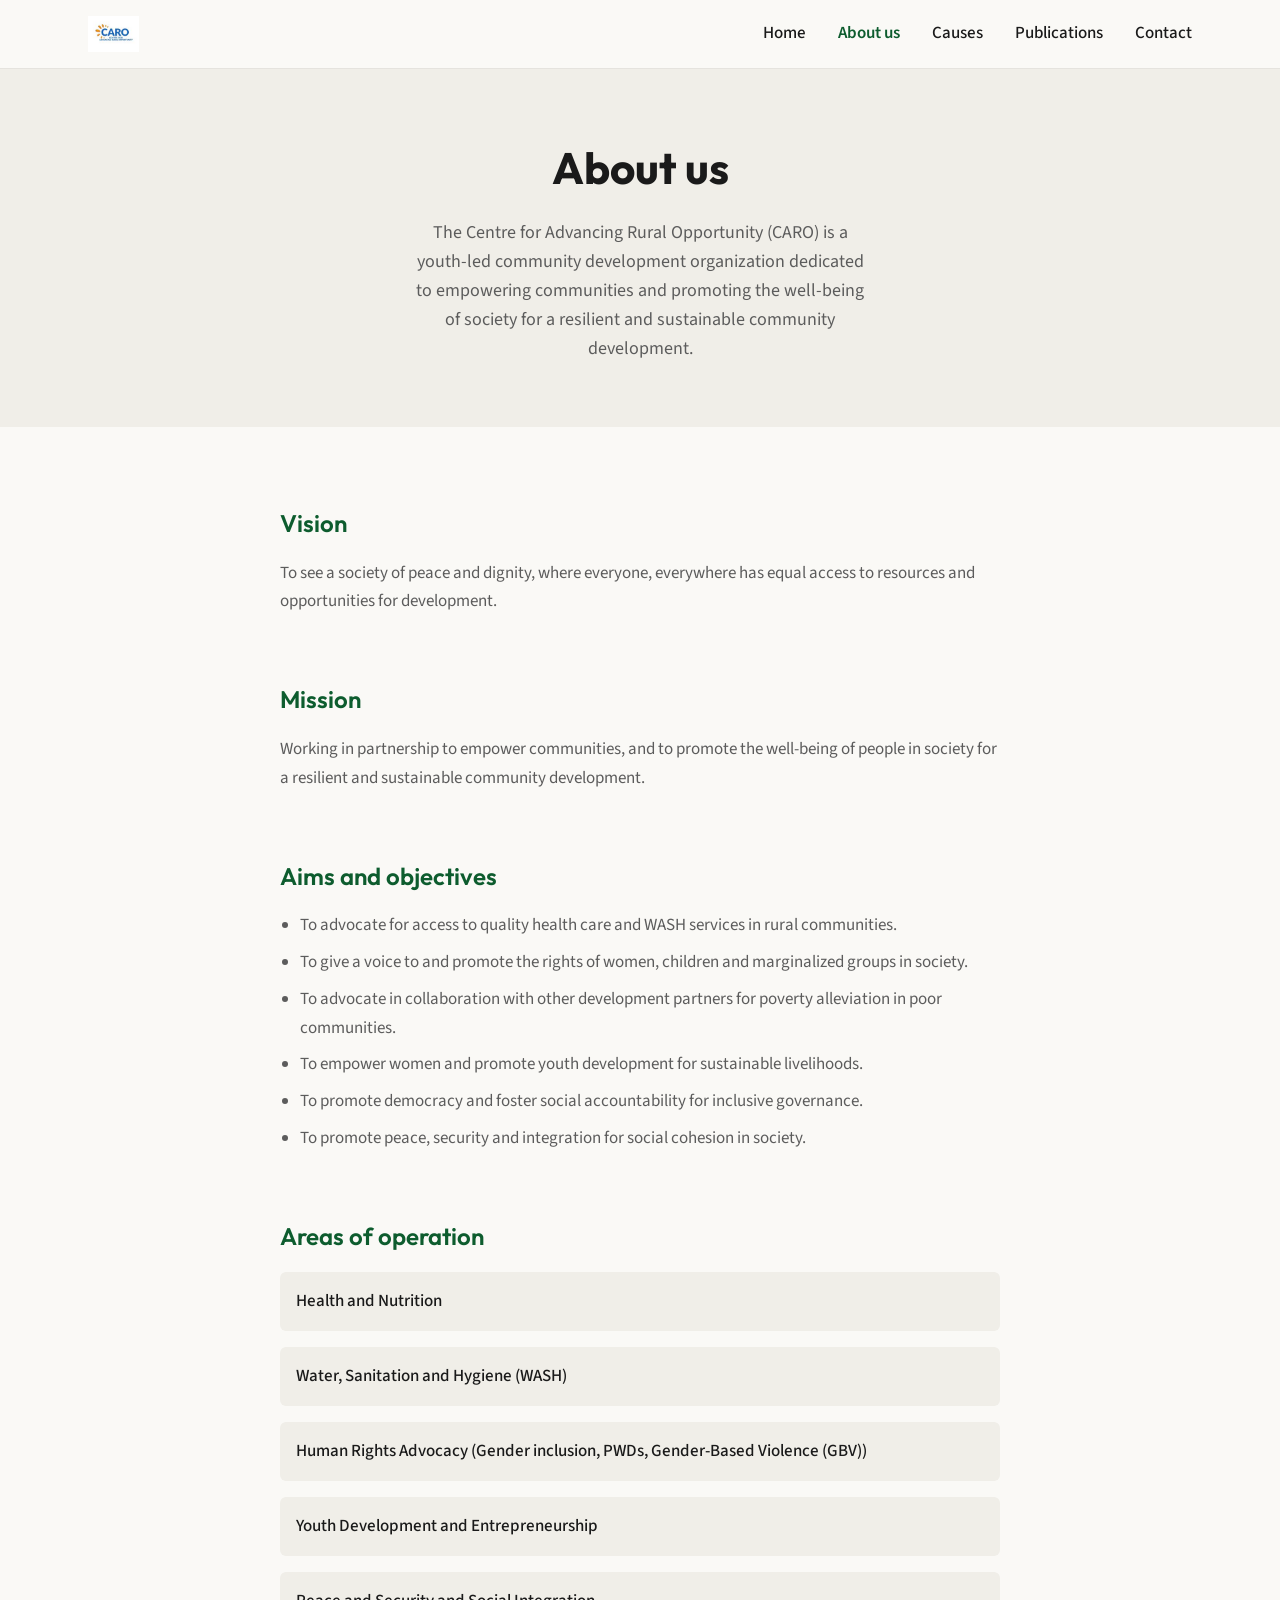
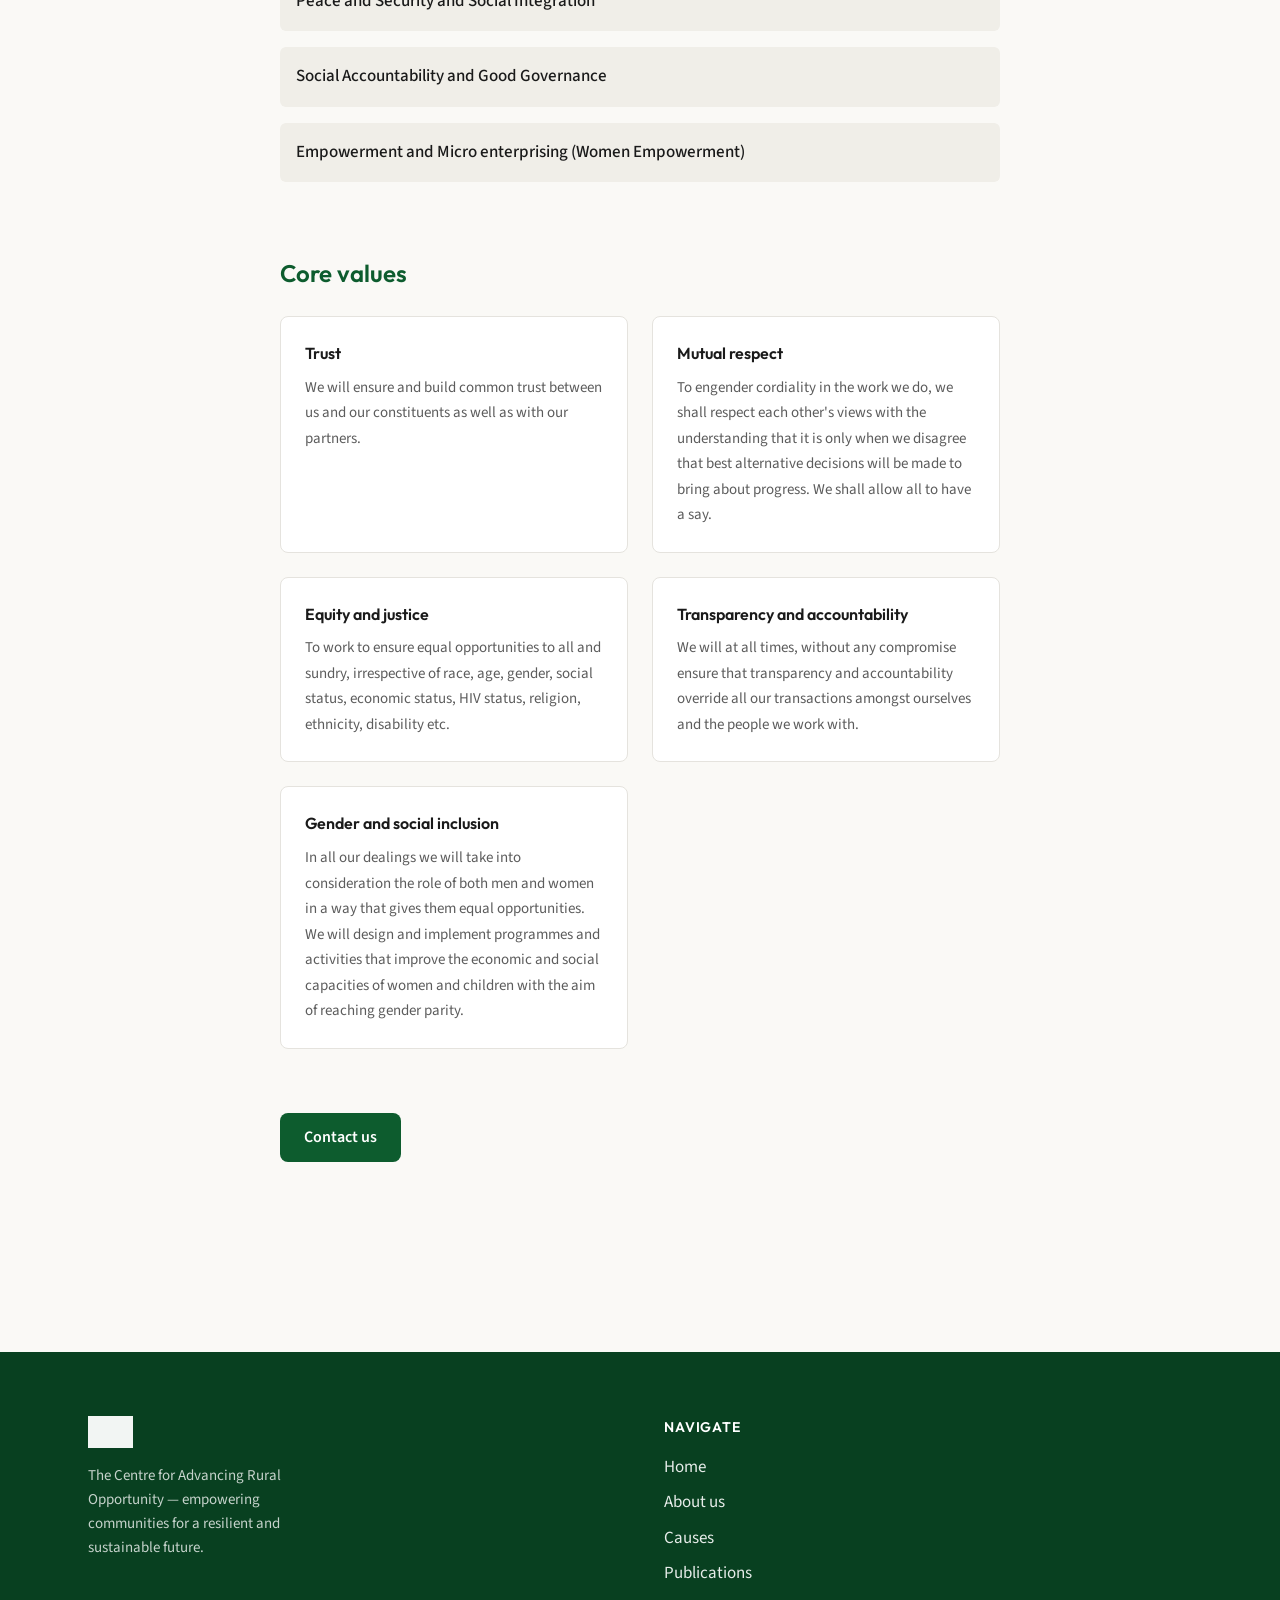
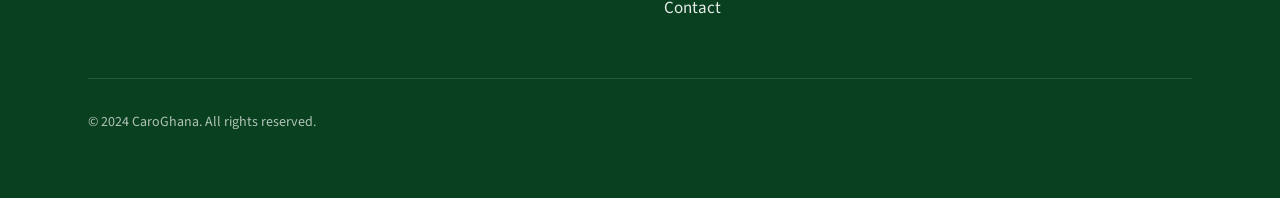
==== about.html @ 6c0eb005 "Initial commit: CaroGhana static NGO website Made-with: Cursor" ====
<!DOCTYPE html>
<html lang="en">
<head>
  <meta charset="UTF-8" />
  <meta name="viewport" content="width=device-width, initial-scale=1.0" />
  <meta name="description" content="About CaroGhana – Vision, mission, aims, areas of operation and core values." />
  <title>About us – CaroGhana</title>
  <link rel="preconnect" href="https://fonts.googleapis.com" />
  <link rel="preconnect" href="https://fonts.gstatic.com" crossorigin />
  <link href="https://fonts.googleapis.com/css2?family=Outfit:wght@500;600;700&family=Source+Sans+3:wght@400;500;600;700&display=swap" rel="stylesheet" />
  <link rel="stylesheet" href="css/variables.css" />
  <link rel="stylesheet" href="css/base.css" />
  <link rel="stylesheet" href="css/header.css" />
  <link rel="stylesheet" href="css/cards.css" />
  <link rel="stylesheet" href="css/footer.css" />
  <style>
    .page-hero { padding-block: var(--space-3xl); text-align: center; }
    .page-hero h1 { font-family: var(--font-heading); font-size: clamp(2rem, 4vw, 2.75rem); font-weight: 700; margin: 0 0 var(--space-md); }
    .page-hero p { font-size: 1.125rem; color: var(--color-text-muted); max-width: 50ch; margin: 0 auto; }
    .about-block { margin-bottom: var(--space-3xl); }
    .about-block h2 { font-family: var(--font-heading); font-size: 1.5rem; font-weight: 600; margin: 0 0 var(--space-md); color: var(--color-primary); }
    .about-block p, .about-block ul { margin: 0 0 var(--space-md); color: var(--color-text-muted); line-height: 1.7; }
    .about-block ul { padding-left: 1.25rem; }
    .about-block li { margin-bottom: var(--space-sm); }
    .values-grid { display: grid; grid-template-columns: repeat(auto-fill, minmax(260px, 1fr)); gap: var(--space-lg); margin-top: var(--space-lg); }
    .value-card { padding: var(--space-lg); background: var(--color-surface); border-radius: var(--radius-md); border: 1px solid var(--color-border); }
    .value-card h3 { font-family: var(--font-heading); font-size: 1rem; font-weight: 600; margin: 0 0 var(--space-sm); color: var(--color-text); }
    .value-card p { margin: 0; font-size: 0.9375rem; color: var(--color-text-muted); }
    .areas-list { list-style: none; padding: 0; margin: 0; display: grid; gap: var(--space-sm); }
    .areas-list li { padding: var(--space-md); background: var(--color-bg-alt); border-radius: var(--radius-sm); font-weight: 500; }
  </style>
</head>
<body>
  <a href="#main" class="skip-link">Skip to main content</a>

  <header class="site-header">
    <div class="container">
      <a href="index.html" class="logo"><img src="images/logo.jpg" alt="CaroGhana" /></a>
      <button type="button" class="nav-toggle" aria-label="Open menu" aria-expanded="false" data-nav-toggle>
        <span aria-hidden="true">☰</span>
      </button>
      <nav class="nav" id="nav" aria-label="Main">
        <ul class="nav-list">
          <li><a href="index.html">Home</a></li>
          <li><a href="about.html" aria-current="page">About us</a></li>
          <li><a href="causes.html">Causes</a></li>
          <li><a href="publications.html">Publications</a></li>
          <li><a href="contact.html">Contact</a></li>
        </ul>
      </nav>
    </div>
  </header>

  <main id="main">
    <section class="page-hero section--alt">
      <div class="container container--narrow">
        <h1>About us</h1>
        <p>The Centre for Advancing Rural Opportunity (CARO) is a youth-led community development organization dedicated to empowering communities and promoting the well-being of society for a resilient and sustainable community development.</p>
      </div>
    </section>

    <section class="section">
      <div class="container container--narrow">
        <div class="about-block">
          <h2>Vision</h2>
          <p>To see a society of peace and dignity, where everyone, everywhere has equal access to resources and opportunities for development.</p>
        </div>

        <div class="about-block">
          <h2>Mission</h2>
          <p>Working in partnership to empower communities, and to promote the well-being of people in society for a resilient and sustainable community development.</p>
        </div>

        <div class="about-block">
          <h2>Aims and objectives</h2>
          <ul>
            <li>To advocate for access to quality health care and WASH services in rural communities.</li>
            <li>To give a voice to and promote the rights of women, children and marginalized groups in society.</li>
            <li>To advocate in collaboration with other development partners for poverty alleviation in poor communities.</li>
            <li>To empower women and promote youth development for sustainable livelihoods.</li>
            <li>To promote democracy and foster social accountability for inclusive governance.</li>
            <li>To promote peace, security and integration for social cohesion in society.</li>
          </ul>
        </div>

        <div class="about-block">
          <h2>Areas of operation</h2>
          <ol class="areas-list">
            <li>Health and Nutrition</li>
            <li>Water, Sanitation and Hygiene (WASH)</li>
            <li>Human Rights Advocacy (Gender inclusion, PWDs, Gender-Based Violence (GBV))</li>
            <li>Youth Development and Entrepreneurship</li>
            <li>Peace and Security and Social Integration</li>
            <li>Social Accountability and Good Governance</li>
            <li>Empowerment and Micro enterprising (Women Empowerment)</li>
          </ol>
        </div>

        <div class="about-block">
          <h2>Core values</h2>
          <div class="values-grid">
            <div class="value-card">
              <h3>Trust</h3>
              <p>We will ensure and build common trust between us and our constituents as well as with our partners.</p>
            </div>
            <div class="value-card">
              <h3>Mutual respect</h3>
              <p>To engender cordiality in the work we do, we shall respect each other's views with the understanding that it is only when we disagree that best alternative decisions will be made to bring about progress. We shall allow all to have a say.</p>
            </div>
            <div class="value-card">
              <h3>Equity and justice</h3>
              <p>To work to ensure equal opportunities to all and sundry, irrespective of race, age, gender, social status, economic status, HIV status, religion, ethnicity, disability etc.</p>
            </div>
            <div class="value-card">
              <h3>Transparency and accountability</h3>
              <p>We will at all times, without any compromise ensure that transparency and accountability override all our transactions amongst ourselves and the people we work with.</p>
            </div>
            <div class="value-card">
              <h3>Gender and social inclusion</h3>
              <p>In all our dealings we will take into consideration the role of both men and women in a way that gives them equal opportunities. We will design and implement programmes and activities that improve the economic and social capacities of women and children with the aim of reaching gender parity.</p>
            </div>
          </div>
        </div>

        <p style="margin-top: var(--space-2xl);">
          <a href="contact.html" class="btn btn--primary">Contact us</a>
        </p>
      </div>
    </section>
  </main>

  <footer class="site-footer">
    <div class="container">
      <div class="footer-grid">
        <div class="footer-brand">
          <a href="index.html" class="logo"><img src="images/logo.jpg" alt="CaroGhana" /></a>
          <p>The Centre for Advancing Rural Opportunity — empowering communities for a resilient and sustainable future.</p>
        </div>
        <div class="footer-nav">
          <h4>Navigate</h4>
          <ul>
            <li><a href="index.html">Home</a></li>
            <li><a href="about.html">About us</a></li>
            <li><a href="causes.html">Causes</a></li>
            <li><a href="publications.html">Publications</a></li>
            <li><a href="contact.html">Contact</a></li>
          </ul>
        </div>
      </div>
      <div class="footer-bottom">© 2024 CaroGhana. All rights reserved.</div>
    </div>
  </footer>

  <script>
    (function () {
      var toggle = document.querySelector('[data-nav-toggle]');
      var nav = document.getElementById('nav');
      if (!toggle || !nav) return;
      toggle.addEventListener('click', function () {
        var open = nav.classList.toggle('is-open');
        toggle.setAttribute('aria-expanded', open);
        toggle.setAttribute('aria-label', open ? 'Close menu' : 'Open menu');
      });
    })();
  </script>
</body>
</html>
---- css/variables.css ----
/* CaroGhana – Design tokens */
:root {
  /* Primary – growth, health, rural */
  --color-primary: #0d5c2e;
  --color-primary-dark: #084020;
  --color-primary-light: #1a7a42;
  --color-primary-muted: rgba(13, 92, 46, 0.08);

  /* Accent – hope, warmth */
  --color-accent: #c17f2c;
  --color-accent-light: #e09b4a;
  --color-accent-muted: rgba(193, 127, 44, 0.12);

  /* Neutrals */
  --color-bg: #faf9f6;
  --color-bg-alt: #f0eee8;
  --color-surface: #ffffff;
  --color-text: #1a1a1a;
  --color-text-muted: #5c5c5c;
  --color-border: #e5e3de;

  /* Typography */
  --font-heading: "Outfit", system-ui, sans-serif;
  --font-body: "Source Sans 3", system-ui, sans-serif;

  /* Spacing */
  --space-xs: 0.25rem;
  --space-sm: 0.5rem;
  --space-md: 1rem;
  --space-lg: 1.5rem;
  --space-xl: 2rem;
  --space-2xl: 3rem;
  --space-3xl: 4rem;
  --space-4xl: 6rem;
  --section-padding: clamp(3rem, 6vw, 5rem);

  /* Layout */
  --container-max: 72rem;
  --container-narrow: 48rem;
  --radius-sm: 0.375rem;
  --radius-md: 0.5rem;
  --radius-lg: 0.75rem;
  --radius-full: 9999px;

  /* Motion */
  --ease-out: cubic-bezier(0.22, 1, 0.36, 1);
  --transition-fast: 0.2s var(--ease-out);
  --transition-base: 0.3s var(--ease-out);
  --transition-slow: 0.5s var(--ease-out);
}
---- css/base.css ----
/* Base styles */
@import "variables.css";

*,
*::before,
*::after {
  box-sizing: border-box;
}

html {
  scroll-behavior: smooth;
}

body {
  margin: 0;
  font-family: var(--font-body);
  font-size: 1.0625rem;
  line-height: 1.6;
  color: var(--color-text);
  background-color: var(--color-bg);
  -webkit-font-smoothing: antialiased;
}

img {
  max-width: 100%;
  height: auto;
  display: block;
}

a {
  color: var(--color-primary);
  text-decoration: none;
  transition: color var(--transition-fast);
}

a:hover {
  color: var(--color-primary-dark);
}

:focus-visible {
  outline: 2px solid var(--color-primary);
  outline-offset: 2px;
}

.container {
  width: 100%;
  max-width: var(--container-max);
  margin-inline: auto;
  padding-inline: var(--space-lg);
}

.container--narrow {
  max-width: var(--container-narrow);
}

.section {
  padding-block: var(--section-padding);
}

.section--alt {
  background-color: var(--color-bg-alt);
}

.section-title {
  font-family: var(--font-heading);
  font-size: clamp(1.75rem, 4vw, 2.25rem);
  font-weight: 600;
  color: var(--color-text);
  margin: 0 0 var(--space-md);
  letter-spacing: -0.02em;
}

.section-subtitle {
  font-size: 1.125rem;
  color: var(--color-text-muted);
  margin: 0;
  max-width: 40ch;
}

.btn {
  display: inline-flex;
  align-items: center;
  justify-content: center;
  gap: var(--space-sm);
  padding: 0.75rem 1.5rem;
  font-family: var(--font-body);
  font-size: 1rem;
  font-weight: 600;
  border: none;
  border-radius: var(--radius-md);
  cursor: pointer;
  transition: background-color var(--transition-fast), color var(--transition-fast),
    transform var(--transition-fast);
}

.btn--primary {
  background-color: var(--color-primary);
  color: white;
}

.btn--primary:hover {
  background-color: var(--color-primary-dark);
  color: white;
}

.btn--outline {
  background-color: transparent;
  color: var(--color-primary);
  border: 2px solid var(--color-primary);
}

.btn--outline:hover {
  background-color: var(--color-primary-muted);
  color: var(--color-primary-dark);
}

.btn--accent {
  background-color: var(--color-accent);
  color: white;
}

.btn--accent:hover {
  background-color: var(--color-accent-light);
  color: white;
}

/* Skip link */
.skip-link {
  position: absolute;
  top: -100%;
  left: var(--space-md);
  z-index: 100;
  padding: var(--space-md) var(--space-lg);
  background: var(--color-primary);
  color: white;
  font-weight: 600;
  border-radius: var(--radius-md);
  transition: top var(--transition-fast);
}

.skip-link:focus {
  top: var(--space-md);
}
---- css/header.css ----
/* Site header & navigation */
.site-header {
  position: sticky;
  top: 0;
  z-index: 50;
  background: rgba(250, 249, 246, 0.92);
  backdrop-filter: blur(12px);
  border-bottom: 1px solid var(--color-border);
}

.site-header .container {
  display: flex;
  align-items: center;
  justify-content: space-between;
  padding-block: var(--space-md);
}

.logo {
  display: inline-flex;
  align-items: center;
  font-family: var(--font-heading);
  font-size: 1.5rem;
  font-weight: 700;
  color: var(--color-primary);
  letter-spacing: -0.02em;
}

.logo img {
  height: 2.25rem;
  width: auto;
  object-fit: contain;
}

.logo:hover {
  color: var(--color-primary-dark);
}

.logo:hover img {
  opacity: 0.9;
}

.nav-toggle {
  display: none;
  padding: var(--space-sm) var(--space-md);
  background: none;
  border: none;
  cursor: pointer;
  color: var(--color-text);
  font-size: 1.25rem;
}

.nav-list {
  display: flex;
  align-items: center;
  gap: var(--space-xl);
  list-style: none;
  margin: 0;
  padding: 0;
}

.nav-list a {
  font-weight: 500;
  color: var(--color-text);
}

.nav-list a:hover {
  color: var(--color-primary);
}

.nav-list a[aria-current="page"] {
  color: var(--color-primary);
  font-weight: 600;
}

@media (max-width: 768px) {
  .nav-toggle {
    display: block;
  }

  .nav {
    position: absolute;
    top: 100%;
    left: 0;
    right: 0;
    background: var(--color-surface);
    border-bottom: 1px solid var(--color-border);
    padding: var(--space-lg);
    transform: translateY(-100%);
    opacity: 0;
    visibility: hidden;
    transition: transform var(--transition-base), opacity var(--transition-base),
      visibility var(--transition-base);
  }

  .nav.is-open {
    transform: translateY(0);
    opacity: 1;
    visibility: visible;
  }

  .nav-list {
    flex-direction: column;
    align-items: stretch;
    gap: 0;
  }

  .nav-list li {
    border-bottom: 1px solid var(--color-border);
  }

  .nav-list li:last-child {
    border-bottom: none;
  }

  .nav-list a {
    display: block;
    padding: var(--space-md);
  }
}
---- css/cards.css ----
/* Card components */
.card-grid {
  display: grid;
  gap: var(--space-xl);
}

.card-grid--2 {
  grid-template-columns: repeat(2, 1fr);
}

.card-grid--3 {
  grid-template-columns: repeat(3, 1fr);
}

.card-grid--4 {
  grid-template-columns: repeat(4, 1fr);
}

@media (max-width: 900px) {
  .card-grid--3,
  .card-grid--4 {
    grid-template-columns: repeat(2, 1fr);
  }
}

@media (max-width: 600px) {
  .card-grid--2,
  .card-grid--3,
  .card-grid--4 {
    grid-template-columns: 1fr;
  }
}

.card {
  background: var(--color-surface);
  border-radius: var(--radius-lg);
  overflow: hidden;
  border: 1px solid var(--color-border);
  transition: box-shadow var(--transition-base), transform var(--transition-base);
}

.card:hover {
  box-shadow: 0 12px 40px rgba(0, 0, 0, 0.08);
}

.card--focus {
  padding: var(--space-xl);
}

.card--focus .card-icon {
  width: 3rem;
  height: 3rem;
  display: flex;
  align-items: center;
  justify-content: center;
  background: var(--color-primary-muted);
  color: var(--color-primary);
  border-radius: var(--radius-md);
  font-size: 1.5rem;
  margin-bottom: var(--space-md);
}

.card--focus .card-title {
  font-family: var(--font-heading);
  font-size: 1.125rem;
  font-weight: 600;
  margin: 0 0 var(--space-sm);
  color: var(--color-text);
}

.card--focus .card-text {
  margin: 0;
  font-size: 0.9375rem;
  color: var(--color-text-muted);
  line-height: 1.6;
}

.card--cause .card-image {
  aspect-ratio: 16 / 10;
  background: var(--color-bg-alt);
  overflow: hidden;
}

.card--cause .card-image img {
  width: 100%;
  height: 100%;
  object-fit: cover;
}

.card--cause .card-body {
  padding: var(--space-xl);
}

.card--cause .card-title {
  font-family: var(--font-heading);
  font-size: 1.25rem;
  font-weight: 600;
  margin: 0 0 var(--space-sm);
  color: var(--color-text);
}

.card--cause .card-text {
  margin: 0 0 var(--space-md);
  font-size: 0.9375rem;
  color: var(--color-text-muted);
  line-height: 1.6;
}

.card--cause .card-meta {
  font-size: 0.875rem;
  color: var(--color-primary);
  font-weight: 600;
}

.card--testimonial {
  padding: var(--space-xl);
  background: var(--color-surface);
  border-radius: var(--radius-lg);
  border: 1px solid var(--color-border);
  display: flex;
  flex-direction: column;
}

.card--testimonial .card-avatar {
  width: 4rem;
  height: 4rem;
  border-radius: var(--radius-full);
  object-fit: cover;
  margin-bottom: var(--space-md);
}

.card--testimonial .card-quote {
  font-size: 1.0625rem;
  font-style: italic;
  color: var(--color-text);
  margin: 0 0 var(--space-lg);
  line-height: 1.65;
}

.card--testimonial .card-author {
  font-weight: 600;
  color: var(--color-text);
  margin: 0 0 var(--space-xs);
}

.card--testimonial .card-role {
  font-size: 0.875rem;
  color: var(--color-text-muted);
  margin: 0;
}

.card--publication {
  display: block;
  color: inherit;
}

.card--publication:hover {
  color: inherit;
}

.card--publication .card-body {
  padding: var(--space-lg);
}

.card--publication .card-meta {
  font-size: 0.8125rem;
  color: var(--color-text-muted);
  margin-bottom: var(--space-sm);
}

.card--publication .card-title {
  font-family: var(--font-heading);
  font-size: 1.125rem;
  font-weight: 600;
  margin: 0;
  color: var(--color-text);
  transition: color var(--transition-fast);
}

.card--publication:hover .card-title {
  color: var(--color-primary);
}

.section--testimonials {
  position: relative;
  background-image: url("../images/testimonial-bg.jpg");
  background-size: cover;
  background-position: center;
  background-color: var(--color-bg-alt);
}

.section--testimonials::before {
  content: "";
  position: absolute;
  inset: 0;
  background: rgba(250, 249, 246, 0.88);
  z-index: 0;
}

.section--testimonials .container {
  position: relative;
  z-index: 1;
}

.sponsor-grid {
  display: flex;
  flex-wrap: wrap;
  align-items: center;
  justify-content: center;
  gap: var(--space-2xl);
}

.sponsor-item {
  padding: var(--space-lg);
  background: var(--color-surface);
  border-radius: var(--radius-md);
  border: 1px solid var(--color-border);
  min-height: 80px;
  display: flex;
  align-items: center;
  justify-content: center;
  color: var(--color-text-muted);
  font-size: 0.875rem;
}

.sponsor-item img {
  max-height: 60px;
  max-width: 160px;
  width: auto;
  height: auto;
  object-fit: contain;
}

.cta-block {
  text-align: center;
  padding: var(--space-4xl) var(--space-xl);
  background: linear-gradient(135deg, var(--color-primary) 0%, var(--color-primary-dark) 100%);
  border-radius: var(--radius-lg);
  color: white;
}

.cta-block h2 {
  font-family: var(--font-heading);
  font-size: clamp(1.5rem, 3vw, 2rem);
  font-weight: 600;
  margin: 0 0 var(--space-md);
  color: white;
}

.cta-block p {
  margin: 0 0 var(--space-xl);
  opacity: 0.9;
  max-width: 40ch;
  margin-inline: auto;
}

.cta-block .btn {
  background: white;
  color: var(--color-primary);
}

.cta-block .btn:hover {
  background: var(--color-bg);
  color: var(--color-primary-dark);
}
---- css/footer.css ----
/* Site footer */
.site-footer {
  background: var(--color-primary-dark);
  color: rgba(255, 255, 255, 0.85);
  padding-block: var(--space-3xl);
  margin-top: var(--space-4xl);
}

.site-footer a {
  color: rgba(255, 255, 255, 0.9);
}

.site-footer a:hover {
  color: white;
}

.footer-grid {
  display: grid;
  grid-template-columns: 1fr 1fr;
  gap: var(--space-2xl);
  margin-bottom: var(--space-2xl);
}

.footer-brand .logo {
  color: white;
  margin-bottom: var(--space-md);
}

.footer-brand .logo img {
  height: 2rem;
  filter: brightness(0) invert(1);
  opacity: 0.95;
}

.footer-brand p {
  margin: 0;
  font-size: 0.9375rem;
  max-width: 32ch;
  opacity: 0.9;
}

.footer-nav h4 {
  font-family: var(--font-heading);
  font-size: 0.875rem;
  font-weight: 600;
  text-transform: uppercase;
  letter-spacing: 0.06em;
  margin: 0 0 var(--space-md);
  color: white;
}

.footer-nav ul {
  list-style: none;
  margin: 0;
  padding: 0;
}

.footer-nav li {
  margin-bottom: var(--space-sm);
}

.footer-bottom {
  padding-top: var(--space-xl);
  border-top: 1px solid rgba(255, 255, 255, 0.15);
  font-size: 0.875rem;
  opacity: 0.8;
}

@media (max-width: 600px) {
  .footer-grid {
    grid-template-columns: 1fr;
  }
}
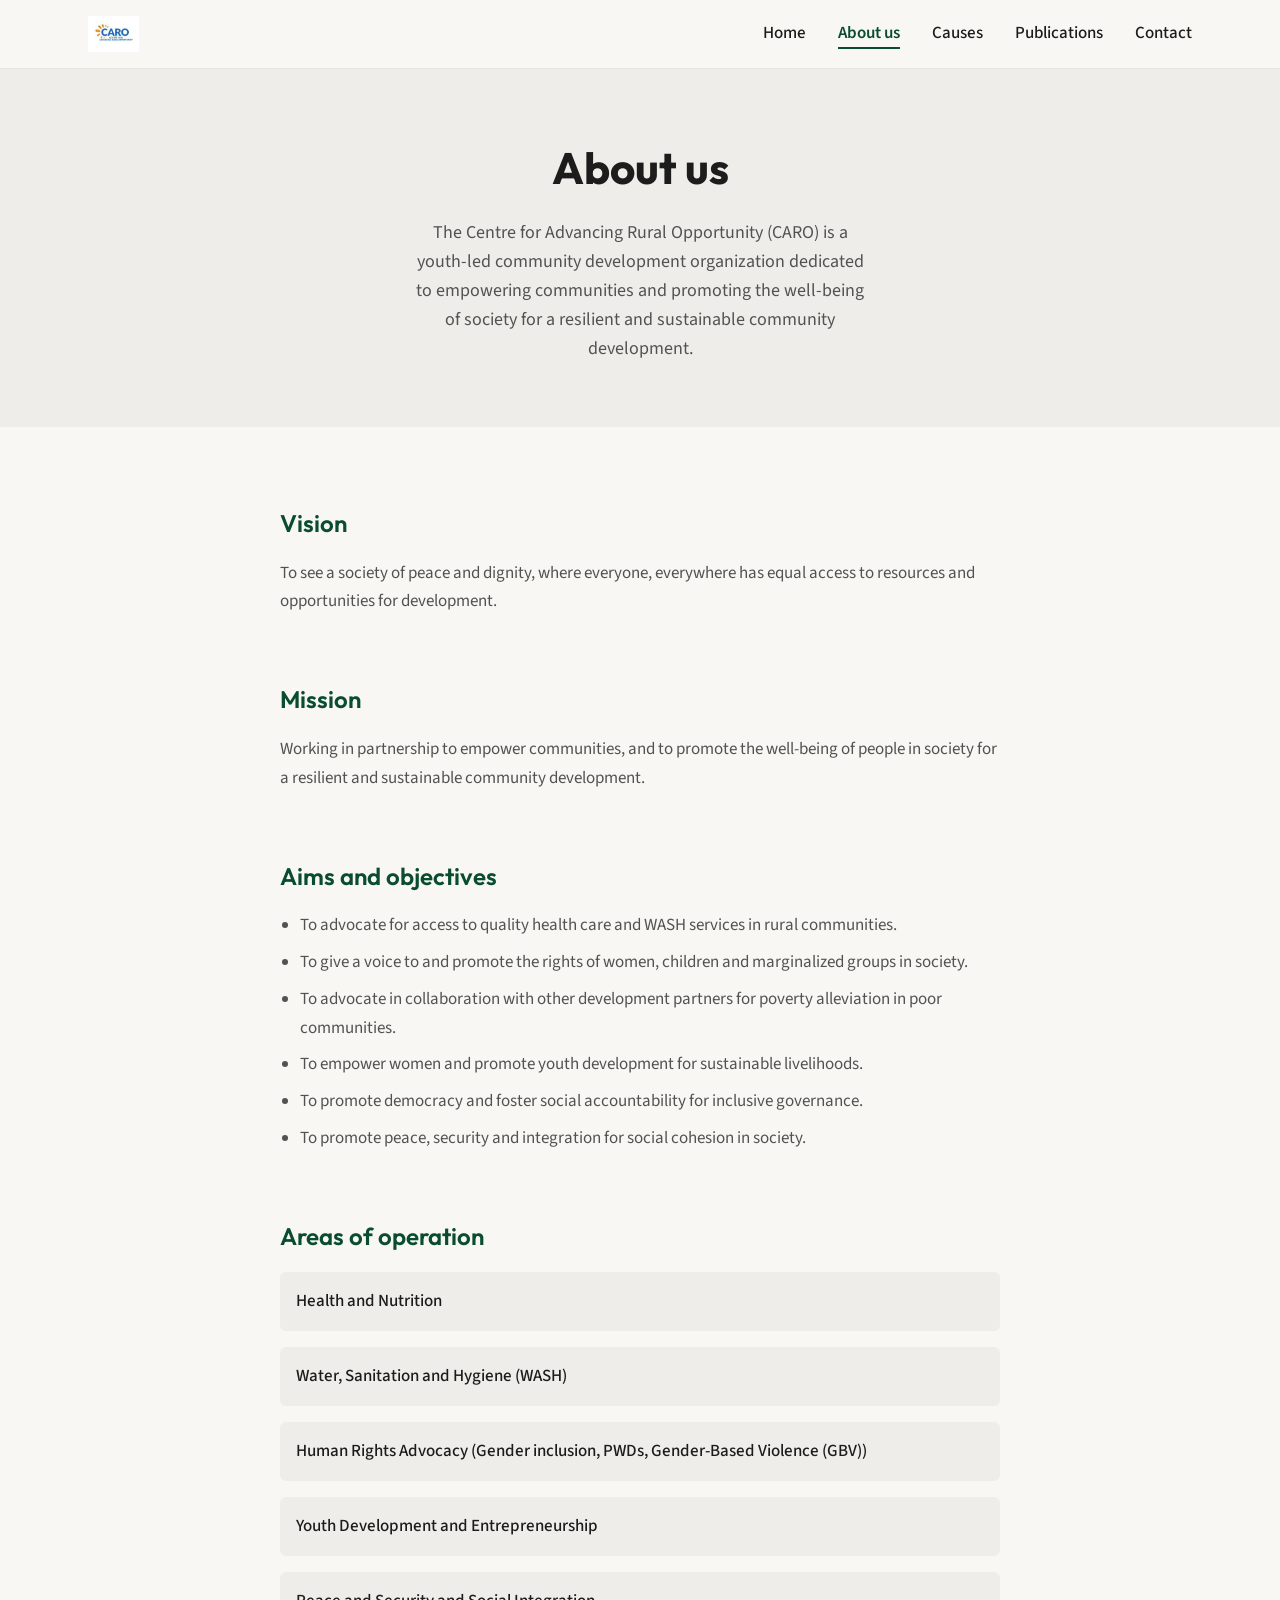
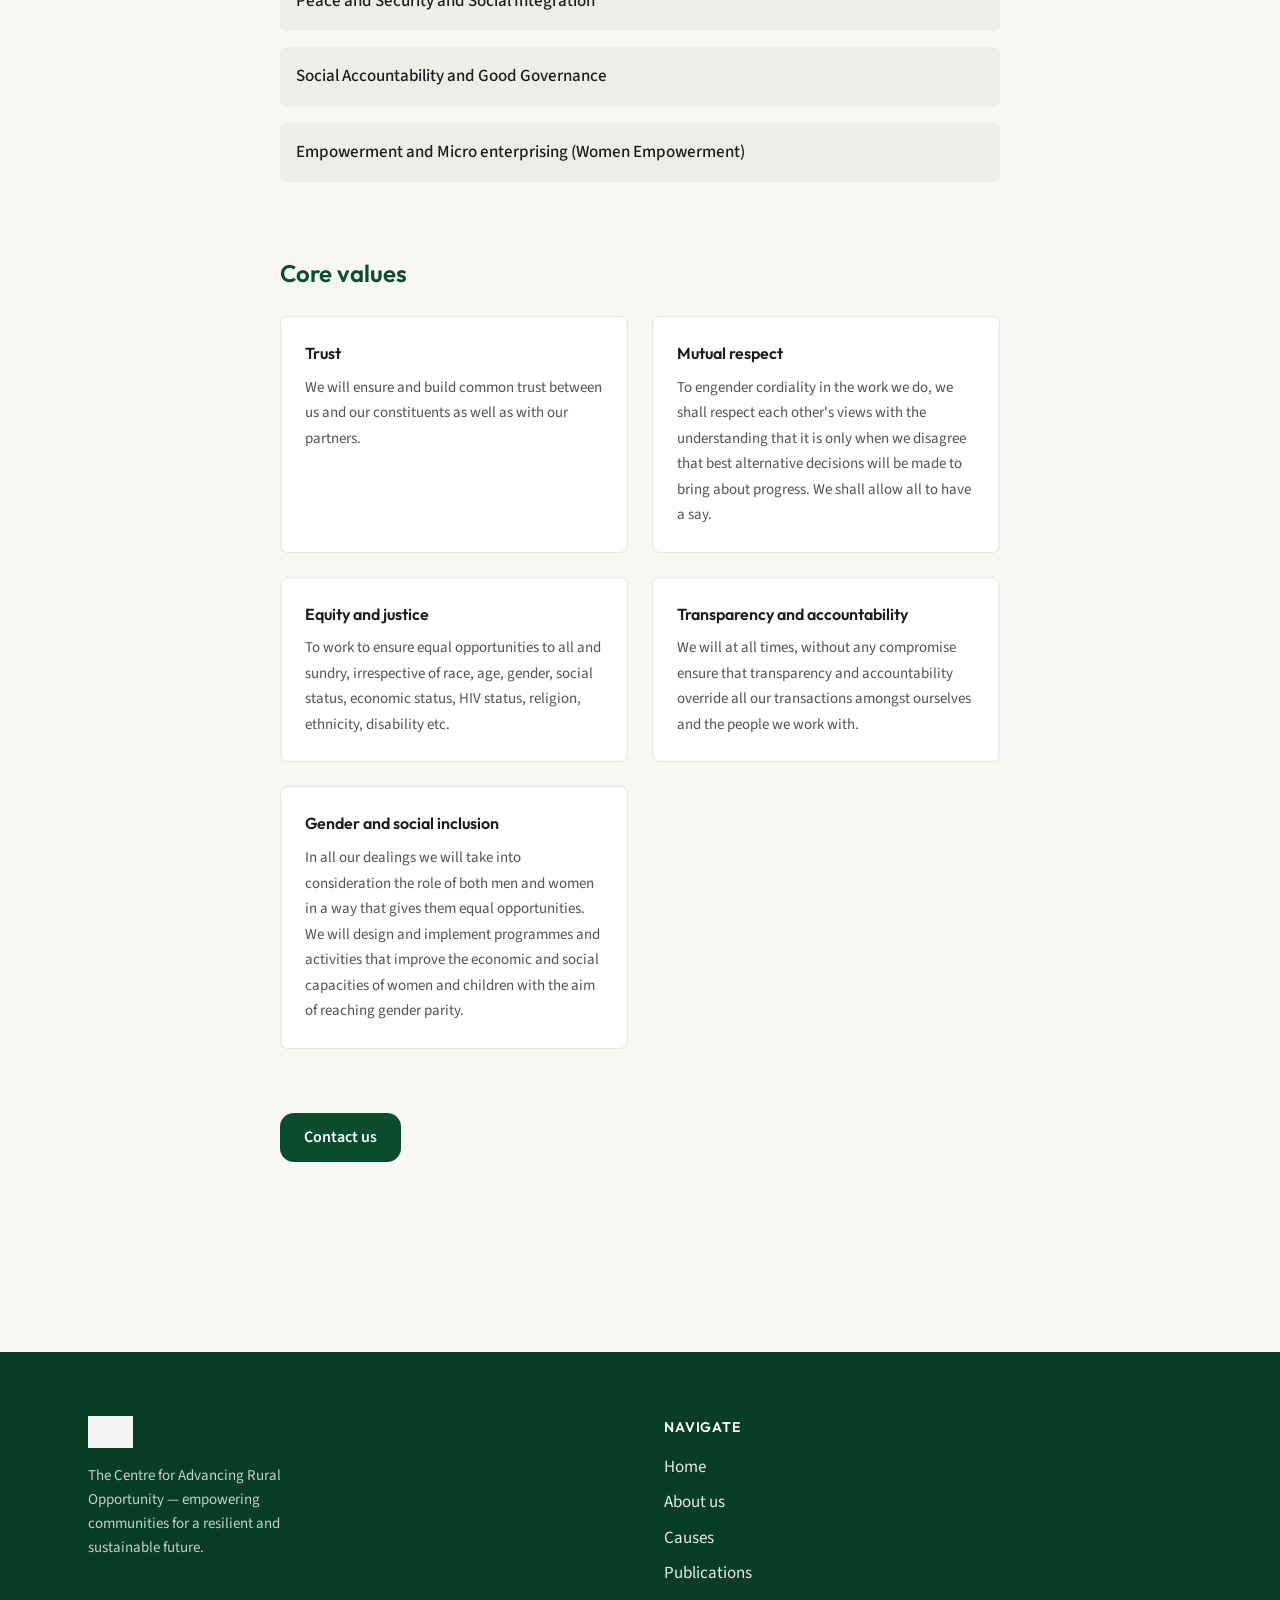
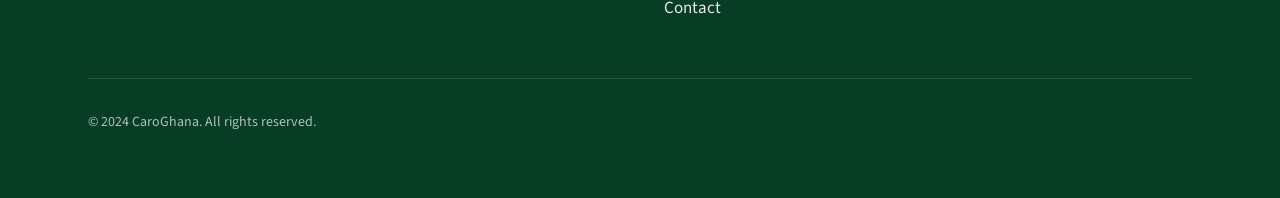
==== commit 0f491cce: "Modernize design: sleek look, transitions, HD Africa images - Refined color palette and typography -" ====
--- a/about.html
+++ b/about.html
@@ -12,6 +12,7 @@
   <link rel="stylesheet" href="css/base.css" />
   <link rel="stylesheet" href="css/header.css" />
   <link rel="stylesheet" href="css/cards.css" />
+  <link rel="stylesheet" href="css/animations.css" />
   <link rel="stylesheet" href="css/footer.css" />
   <style>
     .page-hero { padding-block: var(--space-3xl); text-align: center; }
--- a/css/variables.css
+++ b/css/variables.css
@@ -1,23 +1,23 @@
 /* CaroGhana – Design tokens */
 :root {
   /* Primary – growth, health, rural */
-  --color-primary: #0d5c2e;
-  --color-primary-dark: #084020;
-  --color-primary-light: #1a7a42;
-  --color-primary-muted: rgba(13, 92, 46, 0.08);
+  --color-primary: #0a4d2e;
+  --color-primary-dark: #063d24;
+  --color-primary-light: #0e6b3d;
+  --color-primary-muted: rgba(10, 77, 46, 0.06);
 
   /* Accent – hope, warmth */
-  --color-accent: #c17f2c;
-  --color-accent-light: #e09b4a;
-  --color-accent-muted: rgba(193, 127, 44, 0.12);
+  --color-accent: #b87333;
+  --color-accent-light: #d4924a;
+  --color-accent-muted: rgba(184, 115, 51, 0.1);
 
-  /* Neutrals */
-  --color-bg: #faf9f6;
-  --color-bg-alt: #f0eee8;
+  /* Neutrals – sleeker */
+  --color-bg: #f8f7f4;
+  --color-bg-alt: #eeede9;
   --color-surface: #ffffff;
-  --color-text: #1a1a1a;
-  --color-text-muted: #5c5c5c;
-  --color-border: #e5e3de;
+  --color-text: #1c1c1c;
+  --color-text-muted: #525252;
+  --color-border: #e8e6e1;
 
   /* Typography */
   --font-heading: "Outfit", system-ui, sans-serif;
@@ -39,7 +39,8 @@
   --container-narrow: 48rem;
   --radius-sm: 0.375rem;
   --radius-md: 0.5rem;
-  --radius-lg: 0.75rem;
+  --radius-lg: 0.875rem;
+  --radius-xl: 1rem;
   --radius-full: 9999px;
 
   /* Motion */
--- a/css/base.css
+++ b/css/base.css
@@ -87,10 +87,18 @@
   font-size: 1rem;
   font-weight: 600;
   border: none;
-  border-radius: var(--radius-md);
+  border-radius: var(--radius-lg);
   cursor: pointer;
-  transition: background-color var(--transition-fast), color var(--transition-fast),
-    transform var(--transition-fast);
+  transition: background-color 0.3s var(--ease-out), color 0.3s var(--ease-out),
+    transform 0.25s var(--ease-out), box-shadow 0.3s var(--ease-out);
+}
+
+.btn:hover {
+  transform: translateY(-1px);
+}
+
+.btn:active {
+  transform: translateY(0);
 }
 
 .btn--primary {
--- a/css/header.css
+++ b/css/header.css
@@ -3,9 +3,15 @@
   position: sticky;
   top: 0;
   z-index: 50;
-  background: rgba(250, 249, 246, 0.92);
-  backdrop-filter: blur(12px);
+  background: rgba(248, 247, 244, 0.95);
+  backdrop-filter: blur(16px);
+  -webkit-backdrop-filter: blur(16px);
   border-bottom: 1px solid var(--color-border);
+  transition: box-shadow 0.3s var(--ease-out);
+}
+
+.site-header.scrolled {
+  box-shadow: 0 2px 20px rgba(0, 0, 0, 0.06);
 }
 
 .site-header .container {
@@ -61,10 +67,34 @@
 .nav-list a {
   font-weight: 500;
   color: var(--color-text);
+  position: relative;
+  transition: color 0.25s var(--ease-out);
+}
+
+.nav-list a::after {
+  content: "";
+  position: absolute;
+  bottom: -4px;
+  left: 0;
+  width: 0;
+  height: 2px;
+  background: var(--color-primary);
+  transition: width 0.3s var(--ease-out);
+}
+
+.nav-list a:hover::after,
+.nav-list a[aria-current="page"]::after {
+  width: 100%;
 }
 
 .nav-list a:hover {
   color: var(--color-primary);
+}
+
+@media (max-width: 768px) {
+  .nav-list a::after {
+    display: none;
+  }
 }
 
 .nav-list a[aria-current="page"] {
--- a/css/cards.css
+++ b/css/cards.css
@@ -33,14 +33,17 @@
 
 .card {
   background: var(--color-surface);
-  border-radius: var(--radius-lg);
+  border-radius: var(--radius-xl);
   overflow: hidden;
   border: 1px solid var(--color-border);
-  transition: box-shadow var(--transition-base), transform var(--transition-base);
+  transition: box-shadow 0.4s var(--ease-out), transform 0.4s var(--ease-out),
+    border-color 0.3s var(--ease-out);
 }
 
 .card:hover {
-  box-shadow: 0 12px 40px rgba(0, 0, 0, 0.08);
+  box-shadow: 0 20px 50px rgba(0, 0, 0, 0.1);
+  transform: translateY(-4px);
+  border-color: rgba(10, 77, 46, 0.15);
 }
 
 .card--focus {
@@ -48,16 +51,22 @@
 }
 
 .card--focus .card-icon {
-  width: 3rem;
-  height: 3rem;
+  width: 3.25rem;
+  height: 3.25rem;
   display: flex;
   align-items: center;
   justify-content: center;
   background: var(--color-primary-muted);
   color: var(--color-primary);
-  border-radius: var(--radius-md);
+  border-radius: var(--radius-lg);
   font-size: 1.5rem;
   margin-bottom: var(--space-md);
+  transition: transform 0.3s var(--ease-out), background 0.3s var(--ease-out);
+}
+
+.card--focus:hover .card-icon {
+  transform: scale(1.08);
+  background: rgba(10, 77, 46, 0.12);
 }
 
 .card--focus .card-title {
@@ -85,6 +94,11 @@
   width: 100%;
   height: 100%;
   object-fit: cover;
+  transition: transform 0.5s var(--ease-out);
+}
+
+.card--cause:hover .card-image img {
+  transform: scale(1.05);
 }
 
 .card--cause .card-body {
@@ -235,8 +249,18 @@
   text-align: center;
   padding: var(--space-4xl) var(--space-xl);
   background: linear-gradient(135deg, var(--color-primary) 0%, var(--color-primary-dark) 100%);
-  border-radius: var(--radius-lg);
+  border-radius: var(--radius-xl);
   color: white;
+  position: relative;
+  overflow: hidden;
+}
+
+.cta-block::before {
+  content: "";
+  position: absolute;
+  inset: 0;
+  background: linear-gradient(135deg, transparent 0%, rgba(255,255,255,0.05) 100%);
+  pointer-events: none;
 }
 
 .cta-block h2 {
--- a/css/animations.css
+++ b/css/animations.css
@@ -0,0 +1,48 @@
+/* Animations and transitions */
+@keyframes fadeInUp {
+  from {
+    opacity: 0;
+    transform: translateY(24px);
+  }
+  to {
+    opacity: 1;
+    transform: translateY(0);
+  }
+}
+
+@keyframes fadeIn {
+  from { opacity: 0; }
+  to { opacity: 1; }
+}
+
+.animate-on-scroll {
+  opacity: 0;
+  transform: translateY(24px);
+  transition: opacity 0.6s var(--ease-out), transform 0.6s var(--ease-out);
+}
+
+.animate-on-scroll.is-visible {
+  opacity: 1;
+  transform: translateY(0);
+}
+
+.animate-on-scroll--delay-1 { transition-delay: 0.1s; }
+.animate-on-scroll--delay-2 { transition-delay: 0.2s; }
+.animate-on-scroll--delay-3 { transition-delay: 0.3s; }
+.animate-on-scroll--delay-4 { transition-delay: 0.4s; }
+
+.hero .hero-badge {
+  animation: fadeInUp 0.6s var(--ease-out) 0.2s both;
+}
+
+.hero .hero-title {
+  animation: fadeInUp 0.6s var(--ease-out) 0.3s both;
+}
+
+.hero .hero-lead {
+  animation: fadeInUp 0.6s var(--ease-out) 0.45s both;
+}
+
+.hero .hero-actions {
+  animation: fadeInUp 0.6s var(--ease-out) 0.6s both;
+}
